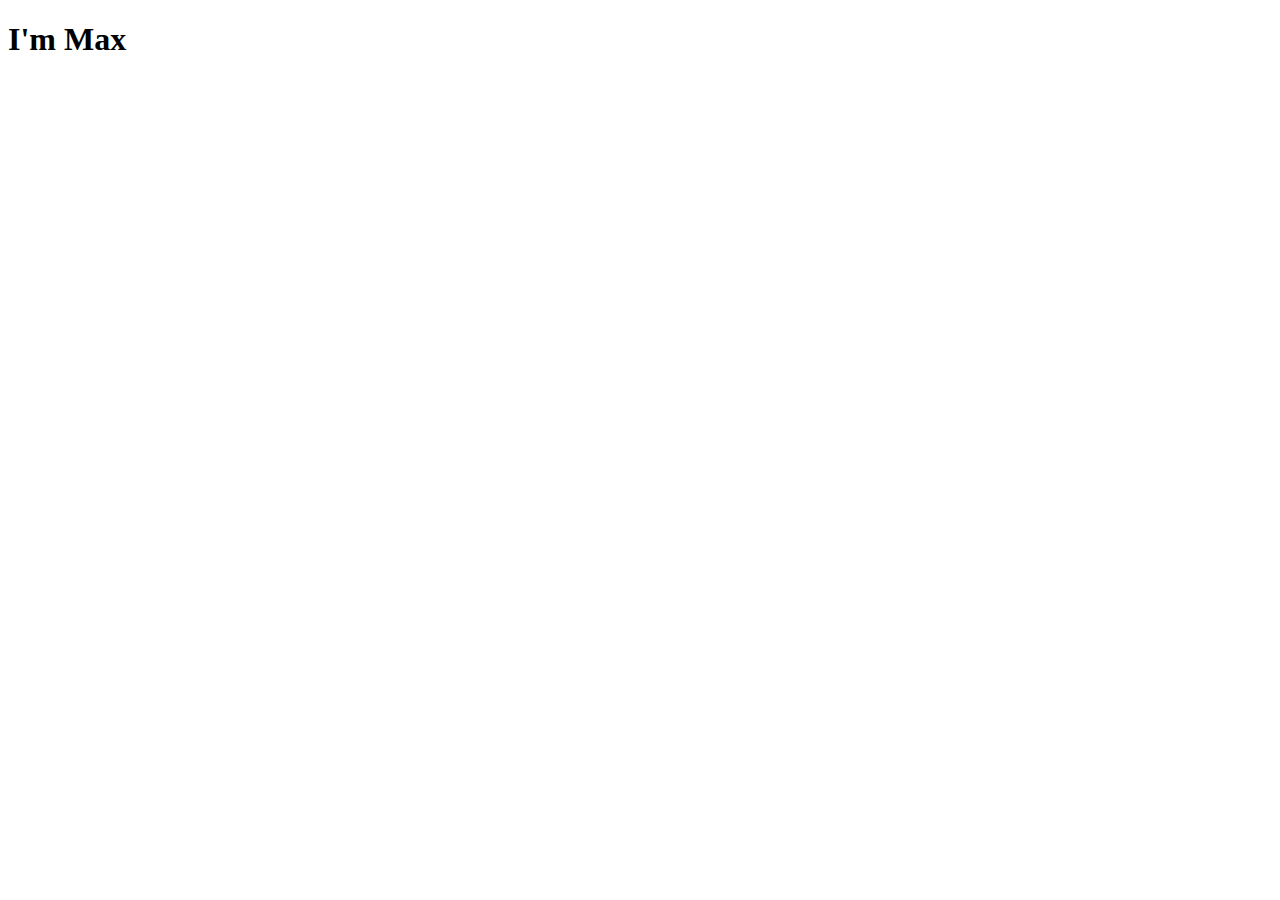
==== templates/index.html @ b830d144 "Adding HMTL beginning files" ====
<!DOCTYPE html>
<html lang="en">
<head>
    <meta charset="UTF-8">
    <meta name="viewport" content="width=device-width, initial-scale=1.0">
    <title>Maxwell</title>
    <link rel="stylesheet" href="/static/styles.css">
</head>
<body>
    <h1>I'm Max</h1>
</body>
</html>
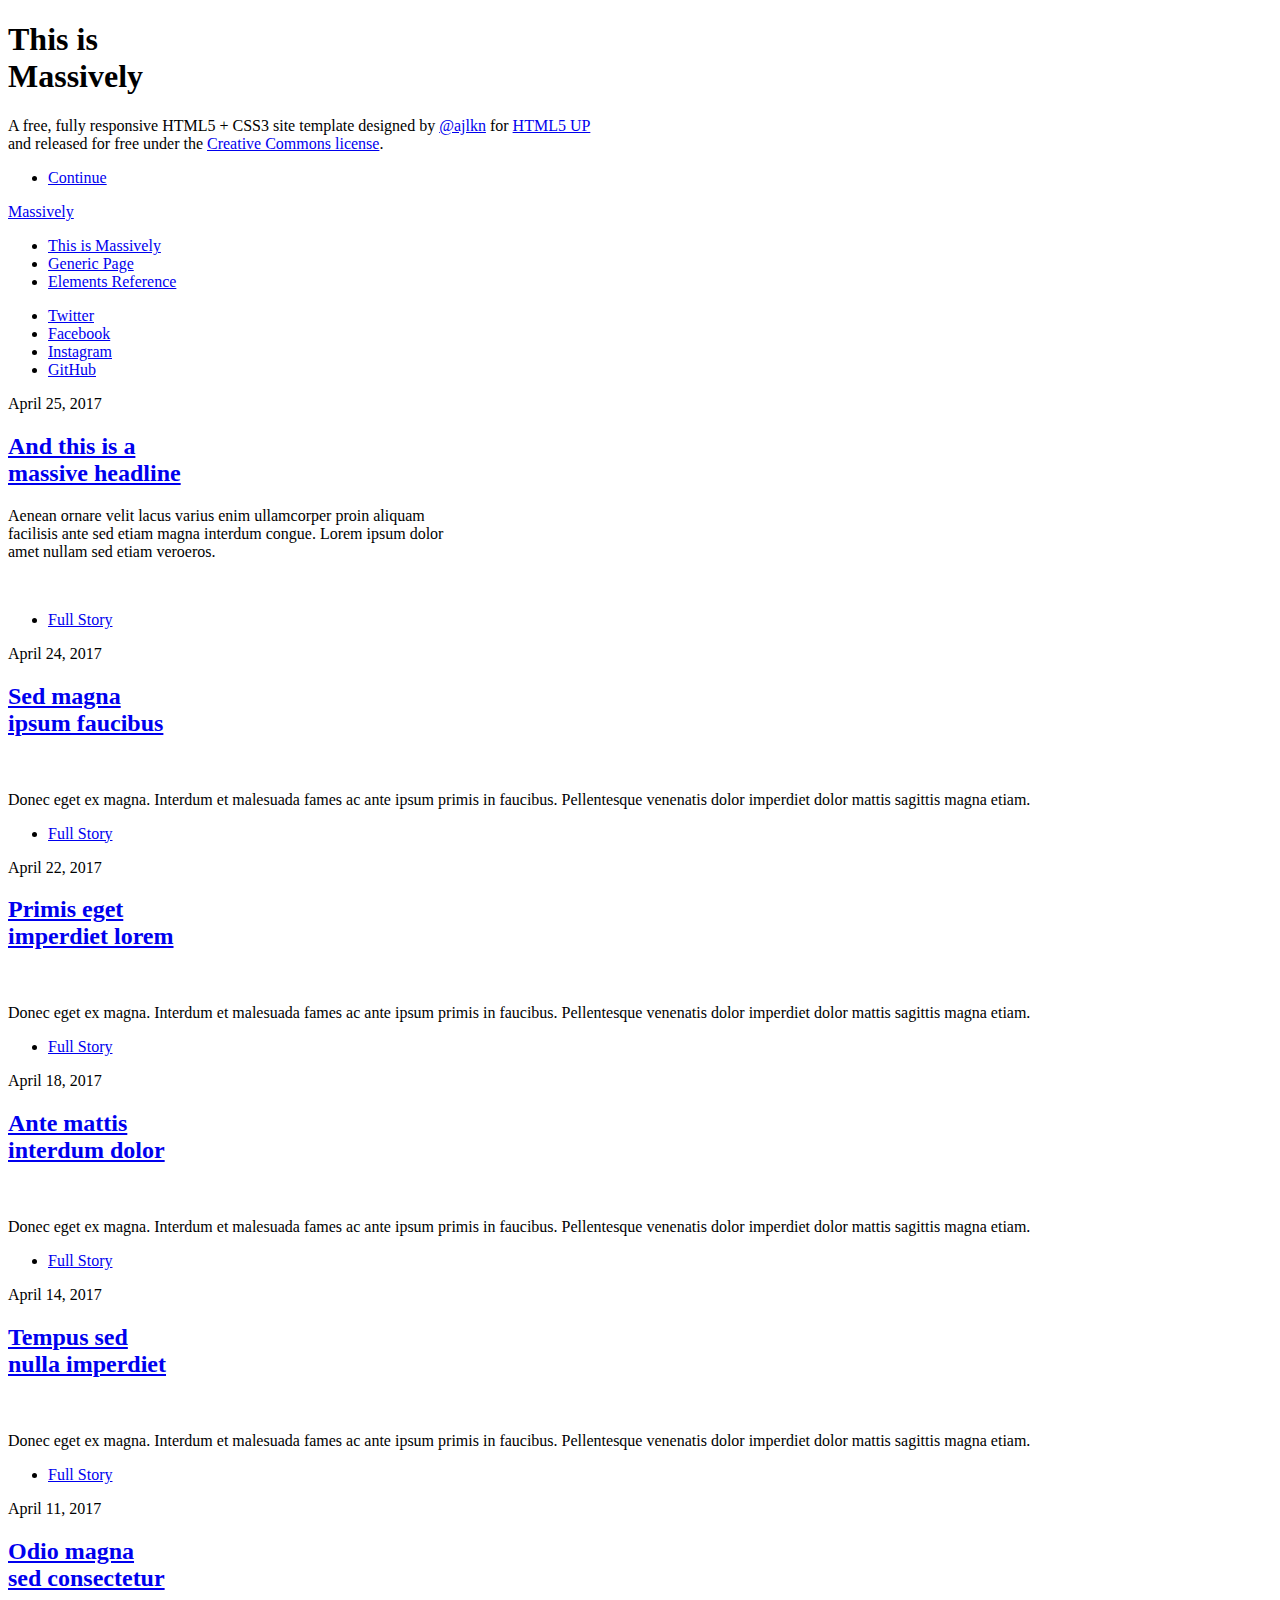
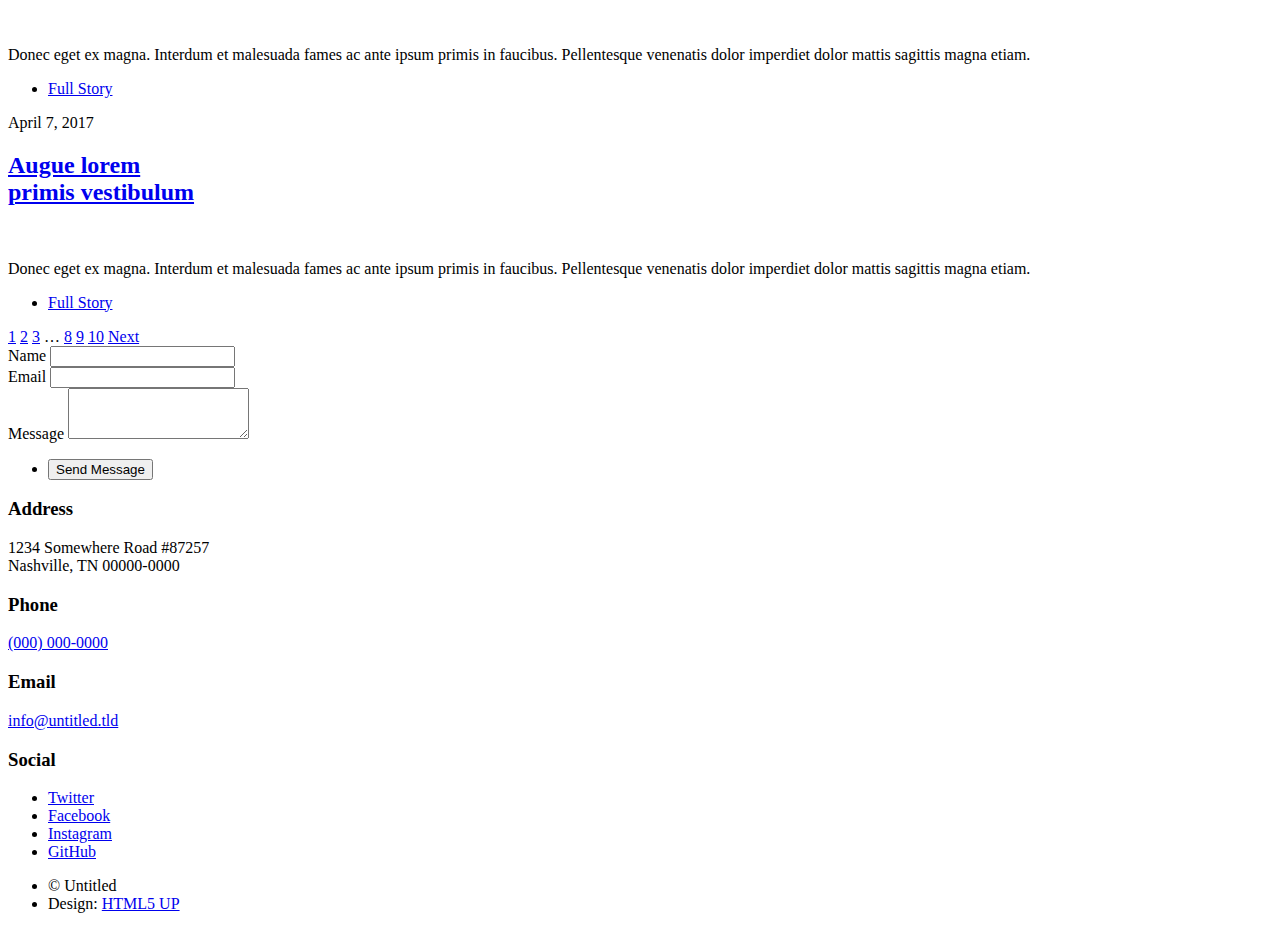
==== commit 58b17871: "Changed site design" ====
--- a/templates/index.html
+++ b/templates/index.html
@@ -1,12 +1,229 @@
-<!DOCTYPE html>
-<html lang="en">
-<head>
-    <meta charset="UTF-8">
-    <meta name="viewport" content="width=device-width, initial-scale=1.0">
-    <title>Maxwell</title>
-    <link rel="stylesheet" href="/static/styles.css">
-</head>
-<body>
-    <h1>I'm Max</h1>
-</body>
+<!DOCTYPE HTML>
+<!--
+	Massively by HTML5 UP
+	html5up.net | @ajlkn
+	Free for personal and commercial use under the CCA 3.0 license (html5up.net/license)
+-->
+<html>
+	<head>
+		<title>Massively by HTML5 UP</title>
+		<meta charset="utf-8" />
+		<meta name="viewport" content="width=device-width, initial-scale=1, user-scalable=no" />
+		<link rel="stylesheet" href="assets/css/main.css" />
+		<noscript><link rel="stylesheet" href="assets/css/noscript.css" /></noscript>
+	</head>
+	<body class="is-preload">
+
+		<!-- Wrapper -->
+			<div id="wrapper" class="fade-in">
+
+				<!-- Intro -->
+					<div id="intro">
+						<h1>This is<br />
+						Massively</h1>
+						<p>A free, fully responsive HTML5 + CSS3 site template designed by <a href="https://twitter.com/ajlkn">@ajlkn</a> for <a href="https://html5up.net">HTML5 UP</a><br />
+						and released for free under the <a href="https://html5up.net/license">Creative Commons license</a>.</p>
+						<ul class="actions">
+							<li><a href="#header" class="button icon solid solo fa-arrow-down scrolly">Continue</a></li>
+						</ul>
+					</div>
+
+				<!-- Header -->
+					<header id="header">
+						<a href="index.html" class="logo">Massively</a>
+					</header>
+
+				<!-- Nav -->
+					<nav id="nav">
+						<ul class="links">
+							<li class="active"><a href="index.html">This is Massively</a></li>
+							<li><a href="generic.html">Generic Page</a></li>
+							<li><a href="elements.html">Elements Reference</a></li>
+						</ul>
+						<ul class="icons">
+							<li><a href="#" class="icon brands fa-twitter"><span class="label">Twitter</span></a></li>
+							<li><a href="#" class="icon brands fa-facebook-f"><span class="label">Facebook</span></a></li>
+							<li><a href="#" class="icon brands fa-instagram"><span class="label">Instagram</span></a></li>
+							<li><a href="#" class="icon brands fa-github"><span class="label">GitHub</span></a></li>
+						</ul>
+					</nav>
+
+				<!-- Main -->
+					<div id="main">
+
+						<!-- Featured Post -->
+							<article class="post featured">
+								<header class="major">
+									<span class="date">April 25, 2017</span>
+									<h2><a href="#">And this is a<br />
+									massive headline</a></h2>
+									<p>Aenean ornare velit lacus varius enim ullamcorper proin aliquam<br />
+									facilisis ante sed etiam magna interdum congue. Lorem ipsum dolor<br />
+									amet nullam sed etiam veroeros.</p>
+								</header>
+								<a href="#" class="image main"><img src="images/pic01.jpg" alt="" /></a>
+								<ul class="actions special">
+									<li><a href="#" class="button large">Full Story</a></li>
+								</ul>
+							</article>
+
+						<!-- Posts -->
+							<section class="posts">
+								<article>
+									<header>
+										<span class="date">April 24, 2017</span>
+										<h2><a href="#">Sed magna<br />
+										ipsum faucibus</a></h2>
+									</header>
+									<a href="#" class="image fit"><img src="images/pic02.jpg" alt="" /></a>
+									<p>Donec eget ex magna. Interdum et malesuada fames ac ante ipsum primis in faucibus. Pellentesque venenatis dolor imperdiet dolor mattis sagittis magna etiam.</p>
+									<ul class="actions special">
+										<li><a href="#" class="button">Full Story</a></li>
+									</ul>
+								</article>
+								<article>
+									<header>
+										<span class="date">April 22, 2017</span>
+										<h2><a href="#">Primis eget<br />
+										imperdiet lorem</a></h2>
+									</header>
+									<a href="#" class="image fit"><img src="images/pic03.jpg" alt="" /></a>
+									<p>Donec eget ex magna. Interdum et malesuada fames ac ante ipsum primis in faucibus. Pellentesque venenatis dolor imperdiet dolor mattis sagittis magna etiam.</p>
+									<ul class="actions special">
+										<li><a href="#" class="button">Full Story</a></li>
+									</ul>
+								</article>
+								<article>
+									<header>
+										<span class="date">April 18, 2017</span>
+										<h2><a href="#">Ante mattis<br />
+										interdum dolor</a></h2>
+									</header>
+									<a href="#" class="image fit"><img src="images/pic04.jpg" alt="" /></a>
+									<p>Donec eget ex magna. Interdum et malesuada fames ac ante ipsum primis in faucibus. Pellentesque venenatis dolor imperdiet dolor mattis sagittis magna etiam.</p>
+									<ul class="actions special">
+										<li><a href="#" class="button">Full Story</a></li>
+									</ul>
+								</article>
+								<article>
+									<header>
+										<span class="date">April 14, 2017</span>
+										<h2><a href="#">Tempus sed<br />
+										nulla imperdiet</a></h2>
+									</header>
+									<a href="#" class="image fit"><img src="images/pic05.jpg" alt="" /></a>
+									<p>Donec eget ex magna. Interdum et malesuada fames ac ante ipsum primis in faucibus. Pellentesque venenatis dolor imperdiet dolor mattis sagittis magna etiam.</p>
+									<ul class="actions special">
+										<li><a href="#" class="button">Full Story</a></li>
+									</ul>
+								</article>
+								<article>
+									<header>
+										<span class="date">April 11, 2017</span>
+										<h2><a href="#">Odio magna<br />
+										sed consectetur</a></h2>
+									</header>
+									<a href="#" class="image fit"><img src="images/pic06.jpg" alt="" /></a>
+									<p>Donec eget ex magna. Interdum et malesuada fames ac ante ipsum primis in faucibus. Pellentesque venenatis dolor imperdiet dolor mattis sagittis magna etiam.</p>
+									<ul class="actions special">
+										<li><a href="#" class="button">Full Story</a></li>
+									</ul>
+								</article>
+								<article>
+									<header>
+										<span class="date">April 7, 2017</span>
+										<h2><a href="#">Augue lorem<br />
+										primis vestibulum</a></h2>
+									</header>
+									<a href="#" class="image fit"><img src="images/pic07.jpg" alt="" /></a>
+									<p>Donec eget ex magna. Interdum et malesuada fames ac ante ipsum primis in faucibus. Pellentesque venenatis dolor imperdiet dolor mattis sagittis magna etiam.</p>
+									<ul class="actions special">
+										<li><a href="#" class="button">Full Story</a></li>
+									</ul>
+								</article>
+							</section>
+
+						<!-- Footer -->
+							<footer>
+								<div class="pagination">
+									<!--<a href="#" class="previous">Prev</a>-->
+									<a href="#" class="page active">1</a>
+									<a href="#" class="page">2</a>
+									<a href="#" class="page">3</a>
+									<span class="extra">&hellip;</span>
+									<a href="#" class="page">8</a>
+									<a href="#" class="page">9</a>
+									<a href="#" class="page">10</a>
+									<a href="#" class="next">Next</a>
+								</div>
+							</footer>
+
+					</div>
+
+				<!-- Footer -->
+					<footer id="footer">
+						<section>
+							<form method="post" action="#">
+								<div class="fields">
+									<div class="field">
+										<label for="name">Name</label>
+										<input type="text" name="name" id="name" />
+									</div>
+									<div class="field">
+										<label for="email">Email</label>
+										<input type="text" name="email" id="email" />
+									</div>
+									<div class="field">
+										<label for="message">Message</label>
+										<textarea name="message" id="message" rows="3"></textarea>
+									</div>
+								</div>
+								<ul class="actions">
+									<li><input type="submit" value="Send Message" /></li>
+								</ul>
+							</form>
+						</section>
+						<section class="split contact">
+							<section class="alt">
+								<h3>Address</h3>
+								<p>1234 Somewhere Road #87257<br />
+								Nashville, TN 00000-0000</p>
+							</section>
+							<section>
+								<h3>Phone</h3>
+								<p><a href="#">(000) 000-0000</a></p>
+							</section>
+							<section>
+								<h3>Email</h3>
+								<p><a href="#">info@untitled.tld</a></p>
+							</section>
+							<section>
+								<h3>Social</h3>
+								<ul class="icons alt">
+									<li><a href="#" class="icon brands alt fa-twitter"><span class="label">Twitter</span></a></li>
+									<li><a href="#" class="icon brands alt fa-facebook-f"><span class="label">Facebook</span></a></li>
+									<li><a href="#" class="icon brands alt fa-instagram"><span class="label">Instagram</span></a></li>
+									<li><a href="#" class="icon brands alt fa-github"><span class="label">GitHub</span></a></li>
+								</ul>
+							</section>
+						</section>
+					</footer>
+
+				<!-- Copyright -->
+					<div id="copyright">
+						<ul><li>&copy; Untitled</li><li>Design: <a href="https://html5up.net">HTML5 UP</a></li></ul>
+					</div>
+
+			</div>
+
+		<!-- Scripts -->
+			<script src="assets/js/jquery.min.js"></script>
+			<script src="assets/js/jquery.scrollex.min.js"></script>
+			<script src="assets/js/jquery.scrolly.min.js"></script>
+			<script src="assets/js/browser.min.js"></script>
+			<script src="assets/js/breakpoints.min.js"></script>
+			<script src="assets/js/util.js"></script>
+			<script src="assets/js/main.js"></script>
+
+	</body>
 </html>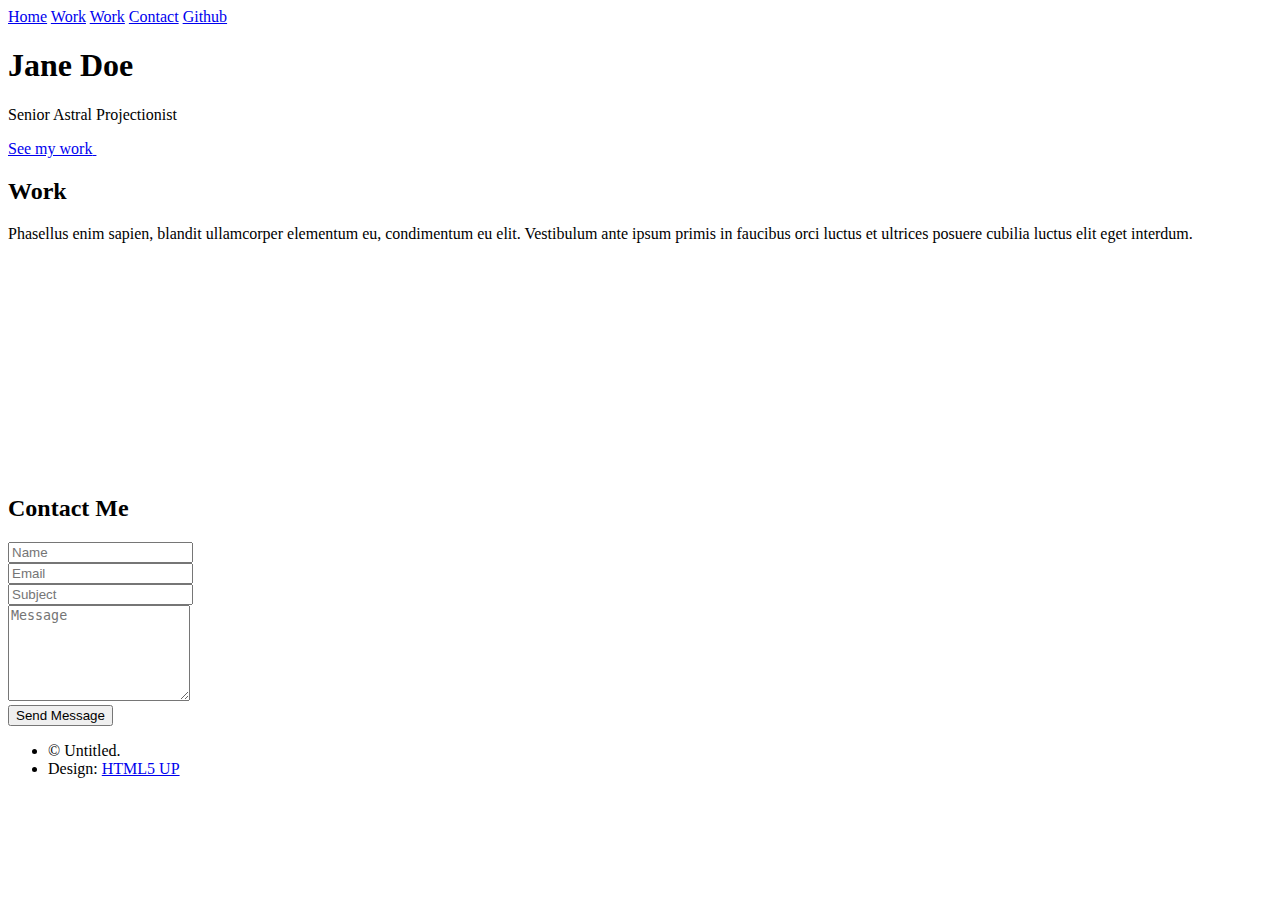
==== commit bec7b110: "Changed format" ====
--- a/templates/index.html
+++ b/templates/index.html
@@ -1,229 +1,143 @@
 <!DOCTYPE HTML>
 <!--
-	Massively by HTML5 UP
+	Astral by HTML5 UP
 	html5up.net | @ajlkn
 	Free for personal and commercial use under the CCA 3.0 license (html5up.net/license)
 -->
 <html>
 	<head>
-		<title>Massively by HTML5 UP</title>
+		<title>Just a humble brag</title>
 		<meta charset="utf-8" />
 		<meta name="viewport" content="width=device-width, initial-scale=1, user-scalable=no" />
-		<link rel="stylesheet" href="assets/css/main.css" />
-		<noscript><link rel="stylesheet" href="assets/css/noscript.css" /></noscript>
+		<link rel="stylesheet" href="static/assets/css/main.css" />
+		<noscript><link rel="stylesheet" href="static/assets/css/noscript.css" /></noscript>
 	</head>
 	<body class="is-preload">
 
-		<!-- Wrapper -->
-			<div id="wrapper" class="fade-in">
-
-				<!-- Intro -->
-					<div id="intro">
-						<h1>This is<br />
-						Massively</h1>
-						<p>A free, fully responsive HTML5 + CSS3 site template designed by <a href="https://twitter.com/ajlkn">@ajlkn</a> for <a href="https://html5up.net">HTML5 UP</a><br />
-						and released for free under the <a href="https://html5up.net/license">Creative Commons license</a>.</p>
-						<ul class="actions">
-							<li><a href="#header" class="button icon solid solo fa-arrow-down scrolly">Continue</a></li>
-						</ul>
-					</div>
-
-				<!-- Header -->
-					<header id="header">
-						<a href="index.html" class="logo">Massively</a>
-					</header>
+		<!-- Wrapper-->
+			<div id="wrapper">
 
 				<!-- Nav -->
 					<nav id="nav">
-						<ul class="links">
-							<li class="active"><a href="index.html">This is Massively</a></li>
-							<li><a href="generic.html">Generic Page</a></li>
-							<li><a href="elements.html">Elements Reference</a></li>
-						</ul>
-						<ul class="icons">
-							<li><a href="#" class="icon brands fa-twitter"><span class="label">Twitter</span></a></li>
-							<li><a href="#" class="icon brands fa-facebook-f"><span class="label">Facebook</span></a></li>
-							<li><a href="#" class="icon brands fa-instagram"><span class="label">Instagram</span></a></li>
-							<li><a href="#" class="icon brands fa-github"><span class="label">GitHub</span></a></li>
-						</ul>
+						<a href="#" class="icon solid fa-user-tie"><span>Home</span></a>
+						<a href="#work" class="icon solid fa-file-alt"><span>Work</span></a>
+						<a href="#work" class="icon solid fa-code"><span>Work</span></a>
+						<a href="#contact" class="icon solid fa-envelope"><span>Contact</span></a>
+						<a href="https://twitter.com/ajlkn" class="icon brands fa-github"><span>Github</span></a>
 					</nav>
 
 				<!-- Main -->
 					<div id="main">
 
-						<!-- Featured Post -->
-							<article class="post featured">
-								<header class="major">
-									<span class="date">April 25, 2017</span>
-									<h2><a href="#">And this is a<br />
-									massive headline</a></h2>
-									<p>Aenean ornare velit lacus varius enim ullamcorper proin aliquam<br />
-									facilisis ante sed etiam magna interdum congue. Lorem ipsum dolor<br />
-									amet nullam sed etiam veroeros.</p>
+						<!-- Me -->
+							<article id="home" class="panel intro">
+								<header>
+									<h1>Jane Doe</h1>
+									<p>Senior Astral Projectionist</p>
 								</header>
-								<a href="#" class="image main"><img src="images/pic01.jpg" alt="" /></a>
-								<ul class="actions special">
-									<li><a href="#" class="button large">Full Story</a></li>
-								</ul>
+								<a href="#work" class="jumplink pic">
+									<span class="arrow icon solid fa-chevron-right"><span>See my work</span></span>
+									<img src="static/images/me.jpg" alt="" />
+								</a>
 							</article>
 
-						<!-- Posts -->
-							<section class="posts">
-								<article>
-									<header>
-										<span class="date">April 24, 2017</span>
-										<h2><a href="#">Sed magna<br />
-										ipsum faucibus</a></h2>
-									</header>
-									<a href="#" class="image fit"><img src="images/pic02.jpg" alt="" /></a>
-									<p>Donec eget ex magna. Interdum et malesuada fames ac ante ipsum primis in faucibus. Pellentesque venenatis dolor imperdiet dolor mattis sagittis magna etiam.</p>
-									<ul class="actions special">
-										<li><a href="#" class="button">Full Story</a></li>
-									</ul>
-								</article>
-								<article>
-									<header>
-										<span class="date">April 22, 2017</span>
-										<h2><a href="#">Primis eget<br />
-										imperdiet lorem</a></h2>
-									</header>
-									<a href="#" class="image fit"><img src="images/pic03.jpg" alt="" /></a>
-									<p>Donec eget ex magna. Interdum et malesuada fames ac ante ipsum primis in faucibus. Pellentesque venenatis dolor imperdiet dolor mattis sagittis magna etiam.</p>
-									<ul class="actions special">
-										<li><a href="#" class="button">Full Story</a></li>
-									</ul>
-								</article>
-								<article>
-									<header>
-										<span class="date">April 18, 2017</span>
-										<h2><a href="#">Ante mattis<br />
-										interdum dolor</a></h2>
-									</header>
-									<a href="#" class="image fit"><img src="images/pic04.jpg" alt="" /></a>
-									<p>Donec eget ex magna. Interdum et malesuada fames ac ante ipsum primis in faucibus. Pellentesque venenatis dolor imperdiet dolor mattis sagittis magna etiam.</p>
-									<ul class="actions special">
-										<li><a href="#" class="button">Full Story</a></li>
-									</ul>
-								</article>
-								<article>
-									<header>
-										<span class="date">April 14, 2017</span>
-										<h2><a href="#">Tempus sed<br />
-										nulla imperdiet</a></h2>
-									</header>
-									<a href="#" class="image fit"><img src="images/pic05.jpg" alt="" /></a>
-									<p>Donec eget ex magna. Interdum et malesuada fames ac ante ipsum primis in faucibus. Pellentesque venenatis dolor imperdiet dolor mattis sagittis magna etiam.</p>
-									<ul class="actions special">
-										<li><a href="#" class="button">Full Story</a></li>
-									</ul>
-								</article>
-								<article>
-									<header>
-										<span class="date">April 11, 2017</span>
-										<h2><a href="#">Odio magna<br />
-										sed consectetur</a></h2>
-									</header>
-									<a href="#" class="image fit"><img src="images/pic06.jpg" alt="" /></a>
-									<p>Donec eget ex magna. Interdum et malesuada fames ac ante ipsum primis in faucibus. Pellentesque venenatis dolor imperdiet dolor mattis sagittis magna etiam.</p>
-									<ul class="actions special">
-										<li><a href="#" class="button">Full Story</a></li>
-									</ul>
-								</article>
-								<article>
-									<header>
-										<span class="date">April 7, 2017</span>
-										<h2><a href="#">Augue lorem<br />
-										primis vestibulum</a></h2>
-									</header>
-									<a href="#" class="image fit"><img src="images/pic07.jpg" alt="" /></a>
-									<p>Donec eget ex magna. Interdum et malesuada fames ac ante ipsum primis in faucibus. Pellentesque venenatis dolor imperdiet dolor mattis sagittis magna etiam.</p>
-									<ul class="actions special">
-										<li><a href="#" class="button">Full Story</a></li>
-									</ul>
-								</article>
-							</section>
+						<!-- Work -->
+							<article id="work" class="panel">
+								<header>
+									<h2>Work</h2>
+								</header>
+								<p>
+									Phasellus enim sapien, blandit ullamcorper elementum eu, condimentum eu elit.
+									Vestibulum ante ipsum primis in faucibus orci luctus et ultrices posuere cubilia
+									luctus elit eget interdum.
+								</p>
+								<section>
+									<div class="row">
+										<div class="col-4 col-6-medium col-12-small">
+											<a href="#" class="image fit"><img src="static/images/pic01.jpg" alt=""></a>
+										</div>
+										<div class="col-4 col-6-medium col-12-small">
+											<a href="#" class="image fit"><img src="static/images/pic02.jpg" alt=""></a>
+										</div>
+										<div class="col-4 col-6-medium col-12-small">
+											<a href="#" class="image fit"><img src="static/images/pic03.jpg" alt=""></a>
+										</div>
+										<div class="col-4 col-6-medium col-12-small">
+											<a href="#" class="image fit"><img src="static/images/pic04.jpg" alt=""></a>
+										</div>
+										<div class="col-4 col-6-medium col-12-small">
+											<a href="#" class="image fit"><img src="static/images/pic05.jpg" alt=""></a>
+										</div>
+										<div class="col-4 col-6-medium col-12-small">
+											<a href="#" class="image fit"><img src="static/images/pic06.jpg" alt=""></a>
+										</div>
+										<div class="col-4 col-6-medium col-12-small">
+											<a href="#" class="image fit"><img src="static/images/pic07.jpg" alt=""></a>
+										</div>
+										<div class="col-4 col-6-medium col-12-small">
+											<a href="#" class="image fit"><img src="static/images/pic08.jpg" alt=""></a>
+										</div>
+										<div class="col-4 col-6-medium col-12-small">
+											<a href="#" class="image fit"><img src="static/images/pic09.jpg" alt=""></a>
+										</div>
+										<div class="col-4 col-6-medium col-12-small">
+											<a href="#" class="image fit"><img src="static/images/pic10.jpg" alt=""></a>
+										</div>
+										<div class="col-4 col-6-medium col-12-small">
+											<a href="#" class="image fit"><img src="static/images/pic11.jpg" alt=""></a>
+										</div>
+										<div class="col-4 col-6-medium col-12-small">
+											<a href="#" class="image fit"><img src="static/images/pic12.jpg" alt=""></a>
+										</div>
+									</div>
+								</section>
+							</article>
 
-						<!-- Footer -->
-							<footer>
-								<div class="pagination">
-									<!--<a href="#" class="previous">Prev</a>-->
-									<a href="#" class="page active">1</a>
-									<a href="#" class="page">2</a>
-									<a href="#" class="page">3</a>
-									<span class="extra">&hellip;</span>
-									<a href="#" class="page">8</a>
-									<a href="#" class="page">9</a>
-									<a href="#" class="page">10</a>
-									<a href="#" class="next">Next</a>
-								</div>
-							</footer>
+						<!-- Contact -->
+							<article id="contact" class="panel">
+								<header>
+									<h2>Contact Me</h2>
+								</header>
+								<form action="#" method="post">
+									<div>
+										<div class="row">
+											<div class="col-6 col-12-medium">
+												<input type="text" name="name" placeholder="Name" />
+											</div>
+											<div class="col-6 col-12-medium">
+												<input type="text" name="email" placeholder="Email" />
+											</div>
+											<div class="col-12">
+												<input type="text" name="subject" placeholder="Subject" />
+											</div>
+											<div class="col-12">
+												<textarea name="message" placeholder="Message" rows="6"></textarea>
+											</div>
+											<div class="col-12">
+												<input type="submit" value="Send Message" />
+											</div>
+										</div>
+									</div>
+								</form>
+							</article>
 
 					</div>
 
 				<!-- Footer -->
-					<footer id="footer">
-						<section>
-							<form method="post" action="#">
-								<div class="fields">
-									<div class="field">
-										<label for="name">Name</label>
-										<input type="text" name="name" id="name" />
-									</div>
-									<div class="field">
-										<label for="email">Email</label>
-										<input type="text" name="email" id="email" />
-									</div>
-									<div class="field">
-										<label for="message">Message</label>
-										<textarea name="message" id="message" rows="3"></textarea>
-									</div>
-								</div>
-								<ul class="actions">
-									<li><input type="submit" value="Send Message" /></li>
-								</ul>
-							</form>
-						</section>
-						<section class="split contact">
-							<section class="alt">
-								<h3>Address</h3>
-								<p>1234 Somewhere Road #87257<br />
-								Nashville, TN 00000-0000</p>
-							</section>
-							<section>
-								<h3>Phone</h3>
-								<p><a href="#">(000) 000-0000</a></p>
-							</section>
-							<section>
-								<h3>Email</h3>
-								<p><a href="#">info@untitled.tld</a></p>
-							</section>
-							<section>
-								<h3>Social</h3>
-								<ul class="icons alt">
-									<li><a href="#" class="icon brands alt fa-twitter"><span class="label">Twitter</span></a></li>
-									<li><a href="#" class="icon brands alt fa-facebook-f"><span class="label">Facebook</span></a></li>
-									<li><a href="#" class="icon brands alt fa-instagram"><span class="label">Instagram</span></a></li>
-									<li><a href="#" class="icon brands alt fa-github"><span class="label">GitHub</span></a></li>
-								</ul>
-							</section>
-						</section>
-					</footer>
-
-				<!-- Copyright -->
-					<div id="copyright">
-						<ul><li>&copy; Untitled</li><li>Design: <a href="https://html5up.net">HTML5 UP</a></li></ul>
+					<div id="footer">
+						<ul class="copyright">
+							<li>&copy; Untitled.</li><li>Design: <a href="http://html5up.net">HTML5 UP</a></li>
+						</ul>
 					</div>
 
 			</div>
 
 		<!-- Scripts -->
-			<script src="assets/js/jquery.min.js"></script>
-			<script src="assets/js/jquery.scrollex.min.js"></script>
-			<script src="assets/js/jquery.scrolly.min.js"></script>
-			<script src="assets/js/browser.min.js"></script>
-			<script src="assets/js/breakpoints.min.js"></script>
-			<script src="assets/js/util.js"></script>
-			<script src="assets/js/main.js"></script>
+			<script src="static/assets/js/jquery.min.js"></script>
+			<script src="static/assets/js/browser.min.js"></script>
+			<script src="static/assets/js/breakpoints.min.js"></script>
+			<script src="static/assets/js/util.js"></script>
+			<script src="static/assets/js/main.js"></script>
 
 	</body>
 </html>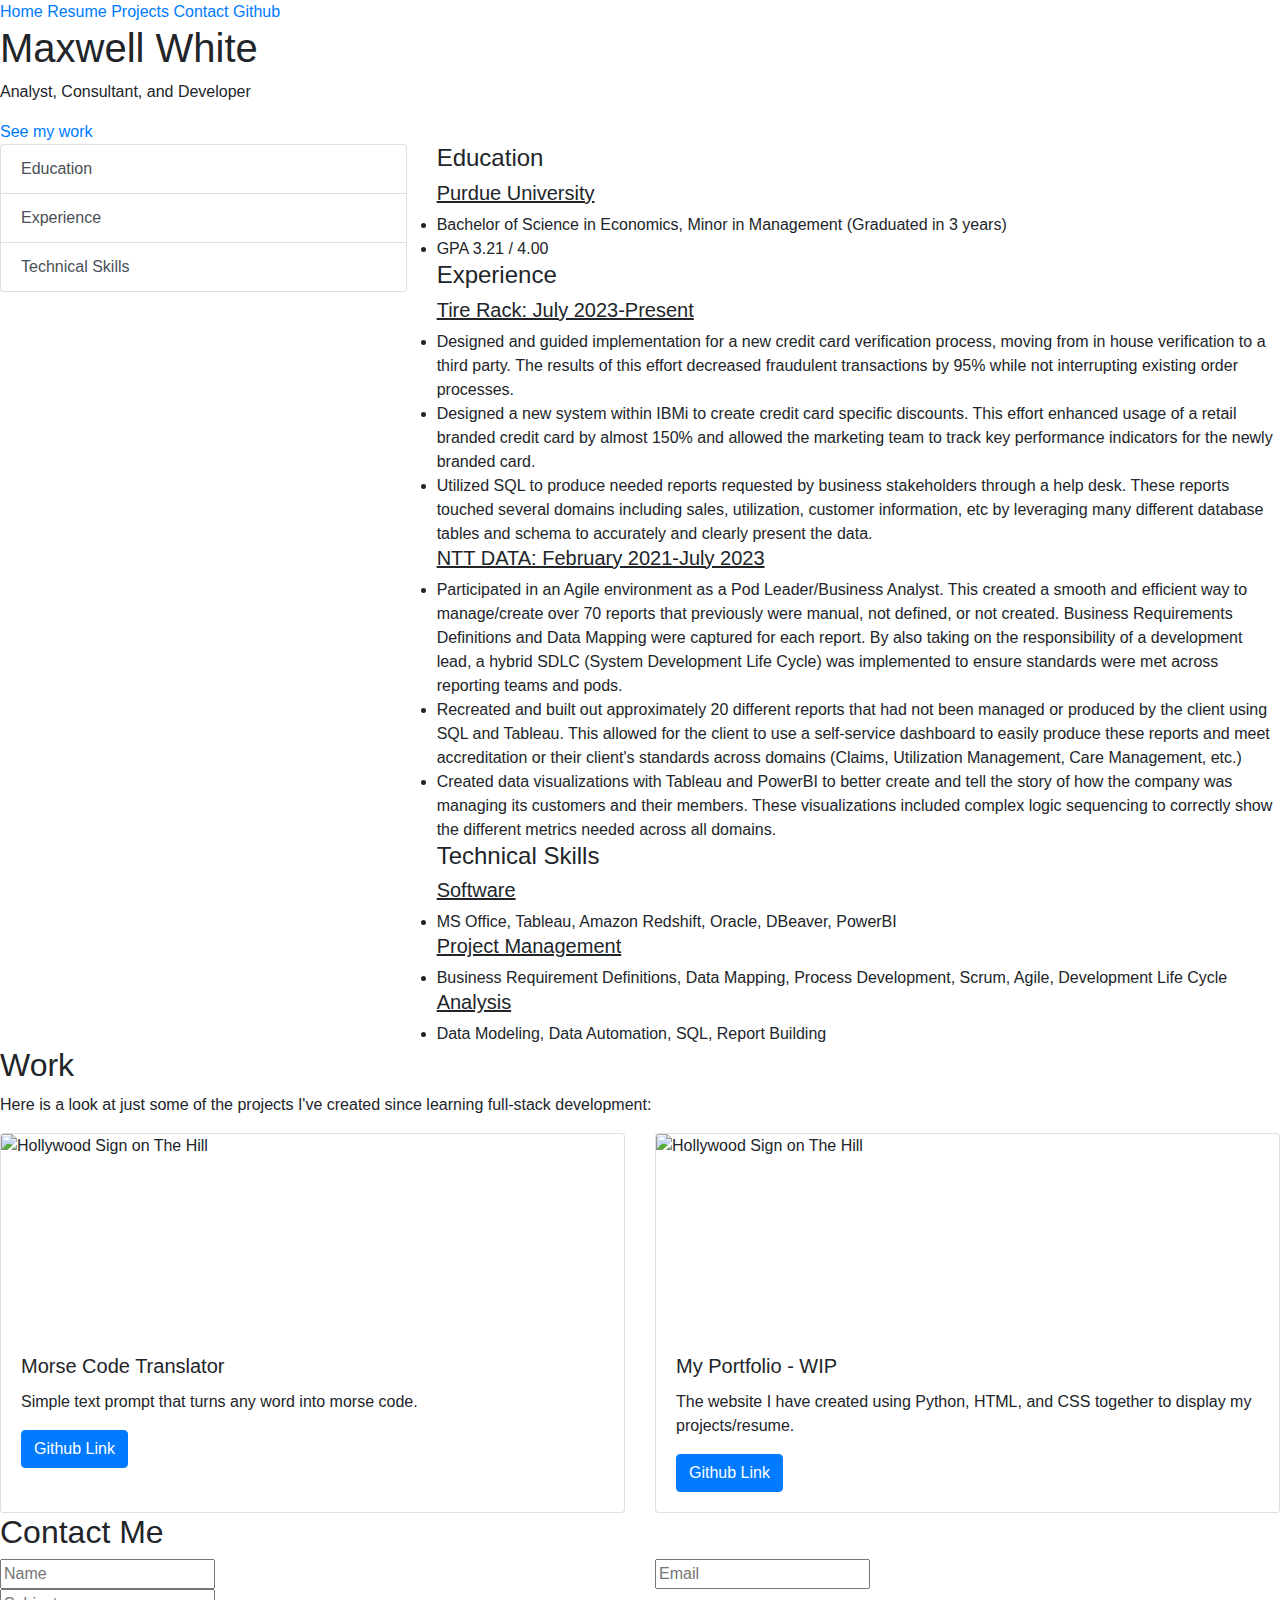
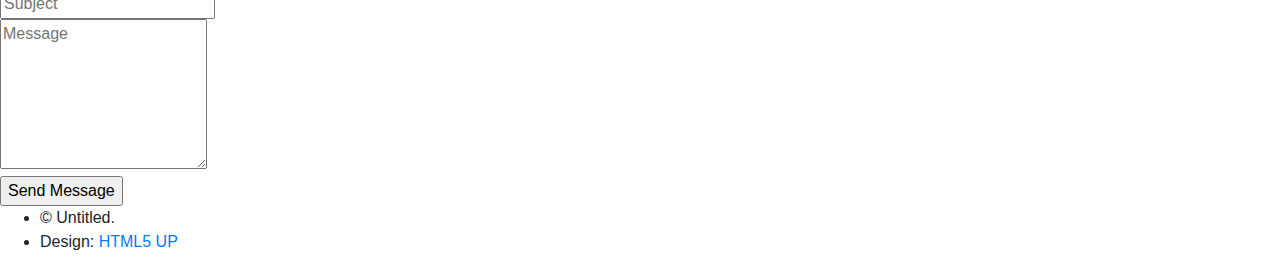
==== commit 9285e426: "Updated all pages, added resume/portfolio" ====
--- a/templates/index.html
+++ b/templates/index.html
@@ -4,13 +4,18 @@
 	html5up.net | @ajlkn
 	Free for personal and commercial use under the CCA 3.0 license (html5up.net/license)
 -->
+
+<!-- https://colorhunt.co/palette/405d72758694f7e7dcfff8f3 -->
+ 
 <html>
 	<head>
 		<title>Just a humble brag</title>
 		<meta charset="utf-8" />
 		<meta name="viewport" content="width=device-width, initial-scale=1, user-scalable=no" />
 		<link rel="stylesheet" href="static/assets/css/main.css" />
+		<link rel="stylesheet" href="https://maxcdn.bootstrapcdn.com/bootstrap/4.4.1/css/bootstrap.min.css">
 		<noscript><link rel="stylesheet" href="static/assets/css/noscript.css" /></noscript>
+		
 	</head>
 	<body class="is-preload">
 
@@ -20,77 +25,106 @@
 				<!-- Nav -->
 					<nav id="nav">
 						<a href="#" class="icon solid fa-user-tie"><span>Home</span></a>
-						<a href="#work" class="icon solid fa-file-alt"><span>Work</span></a>
-						<a href="#work" class="icon solid fa-code"><span>Work</span></a>
+						<a href="#resume" class="icon solid fa-file-alt"><span>Resume</span></a>
+						<a href="#projects" class="icon solid fa-code"><span>Projects</span></a>
 						<a href="#contact" class="icon solid fa-envelope"><span>Contact</span></a>
 						<a href="https://twitter.com/ajlkn" class="icon brands fa-github"><span>Github</span></a>
 					</nav>
 
-				<!-- Main -->
-					<div id="main">
+					<!-- Main -->
+						<div id="main">
 
-						<!-- Me -->
-							<article id="home" class="panel intro">
-								<header>
-									<h1>Jane Doe</h1>
-									<p>Senior Astral Projectionist</p>
-								</header>
-								<a href="#work" class="jumplink pic">
-									<span class="arrow icon solid fa-chevron-right"><span>See my work</span></span>
-									<img src="static/images/me.jpg" alt="" />
-								</a>
-							</article>
+							<!-- Me -->
+								<article id="home" class="panel intro">
+									<header>
+										<h1>Maxwell White</h1>
+										<p>Analyst, Consultant, and Developer</p>
+									</header>
+									<a href="#resume" class="jumplink pic">
+										<span class="arrow icon solid fa-chevron-right"><span>See my work</span></span>
+										<img src="static/images/max.jpg" alt="" />
+									</a>
+								</article>
 
-						<!-- Work -->
-							<article id="work" class="panel">
+							<!-- Resume -->
+							<article id="resume" class="panel">
+								<div class="row">
+									<div class="col-4">
+									  <div id="list-example" class="list-group">
+										<a class="list-group-item list-group-item-action" href="#list-item-1">Education</a>
+										<a class="list-group-item list-group-item-action" href="#list-item-2">Experience</a>
+										<a class="list-group-item list-group-item-action" href="#list-item-3">Technical Skills</a>
+									  </div>
+									</div>
+									<div class="col-8">
+									  <div data-bs-spy="scroll" data-bs-target="#list-example" data-bs-smooth-scroll="true" class="scrollspy-example" tabindex="0">
+										<h4 id="list-item-1">Education</h4>
+											<h5><u> Purdue University </u></h5>
+												<li class="shift"> Bachelor of Science in Economics, Minor in Management (Graduated in 3 years)</li>
+												<li class="shift"> GPA 3.21 / 4.00</li>
+
+										<h4 id="list-item-2">Experience</h4>
+											<h5> <u>Tire Rack: July 2023-Present</u></h5>
+											<li class="shift"> Designed and guided implementation for a new credit card verification process, moving from in house verification to a third party. The results of this effort decreased fraudulent transactions by 95% while not interrupting existing order processes.</li>
+											<li class="shift"> Designed a new system within IBMi to create credit card specific discounts. This effort enhanced usage of a retail branded credit card by almost 150% and allowed the marketing team to track key performance indicators for the newly branded card.</li>
+											<li class="shift"> Utilized SQL to produce needed reports requested by business stakeholders through a help desk. These reports touched several domains including sales, utilization, customer information, etc by leveraging many different database tables and schema to accurately and clearly present the data.</li>
+											
+											<h5><u> NTT DATA: February 2021-July 2023</u></h5>
+
+											<li class="shift"> Participated in an Agile environment as a Pod Leader/Business Analyst. This created a smooth and efficient way to manage/create over 70 reports that previously were manual, not defined, or not created. Business Requirements Definitions and Data Mapping were captured for each report. By also taking on the responsibility of a development lead, a hybrid SDLC (System Development Life Cycle) was implemented to ensure standards were met across reporting teams and pods.</li>
+											<li class="shift"> Recreated and built out approximately 20 different reports that had not been managed or produced by the client using SQL and Tableau. This allowed for the client to use a self-service dashboard to easily produce these reports and meet accreditation or their client's standards across domains (Claims, Utilization Management, Care Management, etc.)</li>
+											<li class="shift"> Created data visualizations with Tableau and PowerBI to better create and tell the story of how the company was managing its customers and their members. These visualizations included complex logic sequencing to correctly show the different metrics needed across all domains.</li>
+
+											
+											
+										<h4 id="list-item-3">Technical Skills</h4>
+											<h5> <u>Software</u></h5>
+											<li class="shift"> MS Office, Tableau, Amazon Redshift, Oracle, DBeaver, PowerBI</li>
+											<h5> <u>Project Management</u></h5>
+											<li class="shift"> Business Requirement Definitions, Data Mapping, Process Development, Scrum, Agile,
+												Development Life Cycle</li>
+											<h5> <u>Analysis</u></h5>
+											<li class="shift">Data Modeling, Data Automation, SQL, Report Building </li>								  
+								  
+							</article>  
+
+						<!-- Projects -->
+							<!-- Project 1 -->
+							<article id="projects" class="panel">
 								<header>
 									<h2>Work</h2>
 								</header>
 								<p>
-									Phasellus enim sapien, blandit ullamcorper elementum eu, condimentum eu elit.
-									Vestibulum ante ipsum primis in faucibus orci luctus et ultrices posuere cubilia
-									luctus elit eget interdum.
+									Here is a look at just some of the projects I've created since learning full-stack development:
 								</p>
-								<section>
-									<div class="row">
-										<div class="col-4 col-6-medium col-12-small">
-											<a href="#" class="image fit"><img src="static/images/pic01.jpg" alt=""></a>
+								<div class="row row-cols-2 g-2">
+									<div class="col">
+									  <div class="card h-100">
+										<img src="static/images/mc.png" class="card-img-top"
+										  alt="Hollywood Sign on The Hill" width="100" height="200" />
+										<div class="card-body">
+										  <h5 class="card-title">Morse Code Translator</h5>
+										  <p class="card-text">
+											Simple text prompt that turns any word into morse code.
+										</p>
+										<a href="https://github.com/Maxwellkwhite/morse_code_translation" target="_blank" rel="noopener noreferrer" class="btn btn-primary">Github Link</a>
 										</div>
-										<div class="col-4 col-6-medium col-12-small">
-											<a href="#" class="image fit"><img src="static/images/pic02.jpg" alt=""></a>
+									  </div>
+									</div>
+									<!-- Project 2 -->
+									<div class="col">
+										<div class="card h-100">
+										  <img src="static/images/website.png" class="card-img-top"
+											alt="Hollywood Sign on The Hill" width="100" height="200" />
+										  <div class="card-body">
+											<h5 class="card-title">My Portfolio - WIP</h5>
+											<p class="card-text">
+											  The website I have created using Python, HTML, and CSS together to display my projects/resume. </p>
+										  	<a href="https://github.com/Maxwellkwhite/Personal_Site" target="_blank" rel="noopener noreferrer" class="btn btn-primary">Github Link</a>
+										  </div>
 										</div>
-										<div class="col-4 col-6-medium col-12-small">
-											<a href="#" class="image fit"><img src="static/images/pic03.jpg" alt=""></a>
-										</div>
-										<div class="col-4 col-6-medium col-12-small">
-											<a href="#" class="image fit"><img src="static/images/pic04.jpg" alt=""></a>
-										</div>
-										<div class="col-4 col-6-medium col-12-small">
-											<a href="#" class="image fit"><img src="static/images/pic05.jpg" alt=""></a>
-										</div>
-										<div class="col-4 col-6-medium col-12-small">
-											<a href="#" class="image fit"><img src="static/images/pic06.jpg" alt=""></a>
-										</div>
-										<div class="col-4 col-6-medium col-12-small">
-											<a href="#" class="image fit"><img src="static/images/pic07.jpg" alt=""></a>
-										</div>
-										<div class="col-4 col-6-medium col-12-small">
-											<a href="#" class="image fit"><img src="static/images/pic08.jpg" alt=""></a>
-										</div>
-										<div class="col-4 col-6-medium col-12-small">
-											<a href="#" class="image fit"><img src="static/images/pic09.jpg" alt=""></a>
-										</div>
-										<div class="col-4 col-6-medium col-12-small">
-											<a href="#" class="image fit"><img src="static/images/pic10.jpg" alt=""></a>
-										</div>
-										<div class="col-4 col-6-medium col-12-small">
-											<a href="#" class="image fit"><img src="static/images/pic11.jpg" alt=""></a>
-										</div>
-										<div class="col-4 col-6-medium col-12-small">
-											<a href="#" class="image fit"><img src="static/images/pic12.jpg" alt=""></a>
-										</div>
-									</div>
-								</section>
+									  </div>
+								  </div>
 							</article>
 
 						<!-- Contact -->
